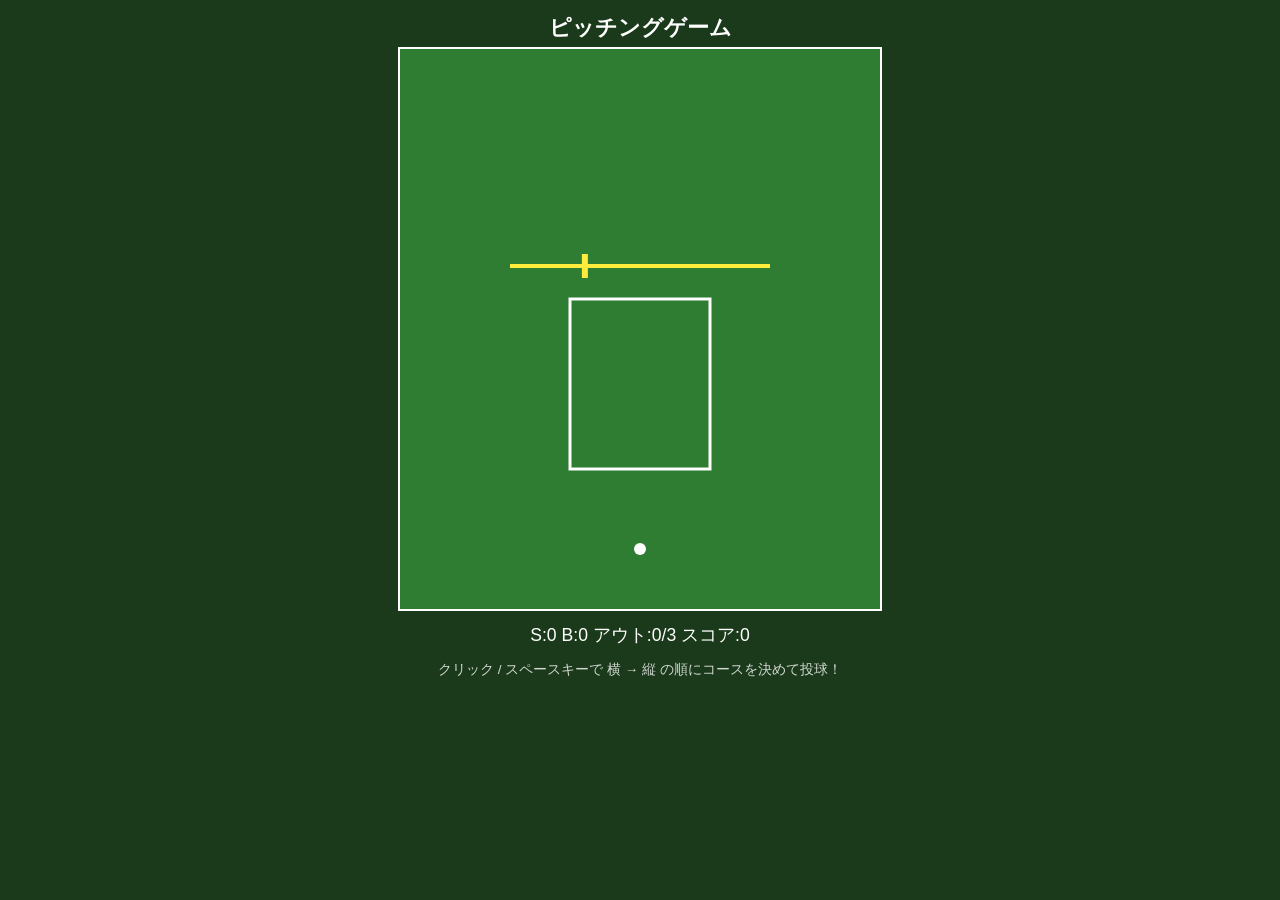
==== index.html @ a8d301cc "ピッチングゲームの初期実装 Co-Authored-By: Claude Sonnet 5.5 <noreply@anthropic.com>" ====
<!DOCTYPE html>
<html lang="ja">
<head>
<meta charset="UTF-8">
<meta name="viewport" content="width=device-width, initial-scale=1">
<title>ピッチングゲーム</title>
<link rel="stylesheet" href="src/style.css">
</head>
<body>
<main>
  <h1>ピッチングゲーム</h1>
  <canvas id="game" width="480" height="560"></canvas>
  <p id="hud"></p>
  <p class="help">クリック / スペースキーで 横 → 縦 の順にコースを決めて投球！</p>
</main>
<script src="src/game.js"></script>
</body>
</html>
---- src/style.css ----
body { margin: 0; background: #1b3a1b; color: #fff; font-family: sans-serif; text-align: center; }
h1 { margin: 12px 0 4px; font-size: 1.4rem; }
canvas { background: #2e7d32; border: 2px solid #fff; max-width: 100%; touch-action: manipulation; }
#hud { font-size: 1.1rem; margin: 8px 0 0; }
.help { font-size: .85rem; opacity: .8; }
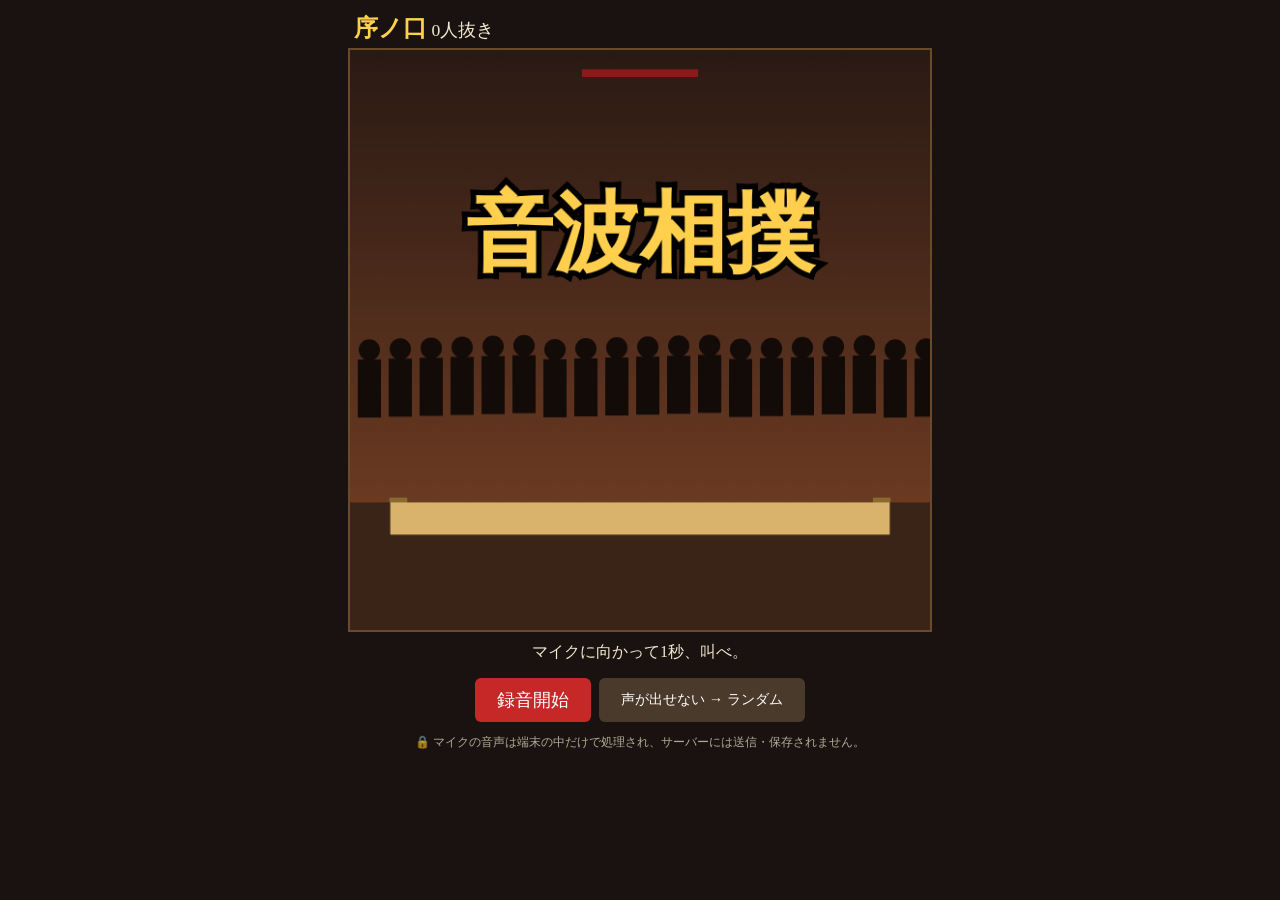
==== commit 3c28d1e2: "ゲームをリポジトリ直下に移動（Pagesの公開URLを短くする） Co-Authored-By: Claude Sonnet 5.5 <noreply@anthropic.com>" ====
--- a/index.html
+++ b/index.html
@@ -2,17 +2,37 @@
 <html lang="ja">
 <head>
 <meta charset="UTF-8">
-<meta name="viewport" content="width=device-width, initial-scale=1">
-<title>ピッチングゲーム</title>
+<meta name="viewport" content="width=device-width, initial-scale=1, viewport-fit=cover">
+<meta name="theme-color" content="#1a1210">
+<title>音波相撲</title>
 <link rel="stylesheet" href="src/style.css">
 </head>
 <body>
-<main>
-  <h1>ピッチングゲーム</h1>
-  <canvas id="game" width="480" height="560"></canvas>
-  <p id="hud"></p>
-  <p class="help">クリック / スペースキーで 横 → 縦 の順にコースを決めて投球！</p>
-</main>
-<script src="src/game.js"></script>
+<div id="app">
+  <header>
+    <div><span id="rank">序ノ口</span> <span id="streak">0人抜き</span></div>
+    <div id="opp"></div>
+  </header>
+  <canvas id="stage" width="600" height="600"></canvas>
+  <footer>
+    <p id="status">マイクに向かって1秒、叫べ。</p>
+    <div class="row">
+      <button id="btnRec">録音開始</button>
+      <button id="btnRandom" class="sub">声が出せない → ランダム</button>
+    </div>
+    <p class="note">🔒 マイクの音声は端末の中だけで処理され、サーバーには送信・保存されません。</p>
+  </footer>
+  <div id="result" hidden>
+    <img id="card" alt="結果カード">
+    <div class="row">
+      <button id="btnShare">共有</button>
+      <button id="btnSave" class="sub">画像を保存</button>
+      <button id="btnRetry" class="sub">もう一度</button>
+    </div>
+  </div>
+</div>
+<script src="vendor/matter.min.js"></script>
+<script src="src/core.js"></script>
+<script src="src/main.js"></script>
 </body>
 </html>
--- a/src/style.css
+++ b/src/style.css
@@ -1,5 +1,24 @@
-body { margin: 0; background: #1b3a1b; color: #fff; font-family: sans-serif; text-align: center; }
-h1 { margin: 12px 0 4px; font-size: 1.4rem; }
-canvas { background: #2e7d32; border: 2px solid #fff; max-width: 100%; touch-action: manipulation; }
-#hud { font-size: 1.1rem; margin: 8px 0 0; }
-.help { font-size: .85rem; opacity: .8; }
+* { box-sizing: border-box; }
+html { -webkit-text-size-adjust: 100%; }
+body { margin: 0; -webkit-tap-highlight-color: transparent; padding: env(safe-area-inset-top) env(safe-area-inset-right) env(safe-area-inset-bottom) env(safe-area-inset-left); background: #1a1210; color: #f4e9d0; font-family: "Hiragino Mincho ProN", "Yu Mincho", serif; }
+#app { max-width: 600px; margin: 0 auto; padding: 8px; position: relative; }
+header { display: flex; justify-content: space-between; align-items: baseline; padding: 4px 6px; font-size: 1.1rem; }
+#rank { font-size: 1.5rem; font-weight: bold; color: #ffcf4d; }
+#opp { opacity: .85; }
+canvas#stage { width: 100%; height: auto; display: block; border: 2px solid #6b4a2b; touch-action: manipulation; }
+footer { text-align: center; }
+footer .note { font-size: .75rem; opacity: .7; margin: 12px 0 4px; }
+#status { min-height: 1.6em; margin: 10px 0; }
+.row { display: flex; gap: 8px; justify-content: center; flex-wrap: wrap; }
+button { font: inherit; font-size: 1.1rem; padding: 10px 22px; border: 0; border-radius: 6px; background: #c62828; color: #fff; cursor: pointer; }
+button.sub { background: #4a3a2b; font-size: .9rem; }
+button:disabled { opacity: .4; cursor: default; }
+#result { position: absolute; inset: 0; background: rgba(10, 6, 4, .92); display: flex; flex-direction: column; align-items: center; justify-content: center; gap: 12px; padding: 12px; }
+#result[hidden] { display: none; }
+#card { max-width: 100%; max-height: 75vh; border: 2px solid #ffcf4d; }
+
+@media (max-width: 480px) {
+  header { font-size: .95rem; }
+  #rank { font-size: 1.2rem; }
+  button { padding: 14px 20px; }
+}
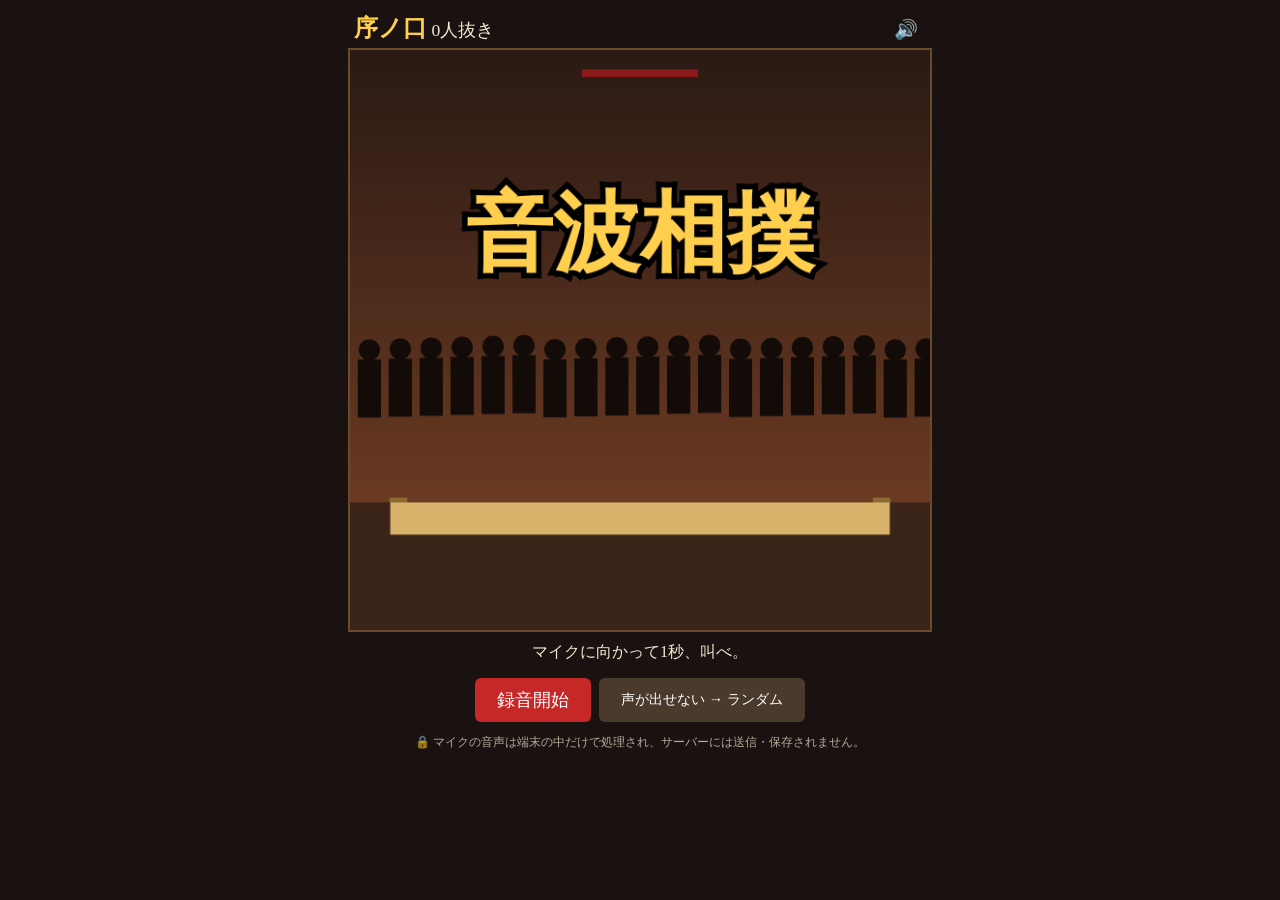
==== commit 03fa0ecf: "効果音を追加（太鼓・拍子木・衝突音・歓声、ミュートボタン） Co-Authored-By: Claude Sonnet 5.5 <noreply@anthropic.com>" ====
--- a/index.html
+++ b/index.html
@@ -12,6 +12,7 @@
   <header>
     <div><span id="rank">序ノ口</span> <span id="streak">0人抜き</span></div>
     <div id="opp"></div>
+    <button id="btnMute" class="mute" aria-label="音のオン/オフ">🔊</button>
   </header>
   <canvas id="stage" width="600" height="600"></canvas>
   <footer>
@@ -33,6 +34,7 @@
 </div>
 <script src="vendor/matter.min.js"></script>
 <script src="src/core.js"></script>
+<script src="src/sound.js"></script>
 <script src="src/main.js"></script>
 </body>
 </html>
--- a/src/style.css
+++ b/src/style.css
@@ -8,6 +8,7 @@
 canvas#stage { width: 100%; height: auto; display: block; border: 2px solid #6b4a2b; touch-action: manipulation; }
 footer { text-align: center; }
 footer .note { font-size: .75rem; opacity: .7; margin: 12px 0 4px; }
+button.mute { background: none; padding: 2px 8px; font-size: 1.2rem; }
 #status { min-height: 1.6em; margin: 10px 0; }
 .row { display: flex; gap: 8px; justify-content: center; flex-wrap: wrap; }
 button { font: inherit; font-size: 1.1rem; padding: 10px 22px; border: 0; border-radius: 6px; background: #c62828; color: #fff; cursor: pointer; }
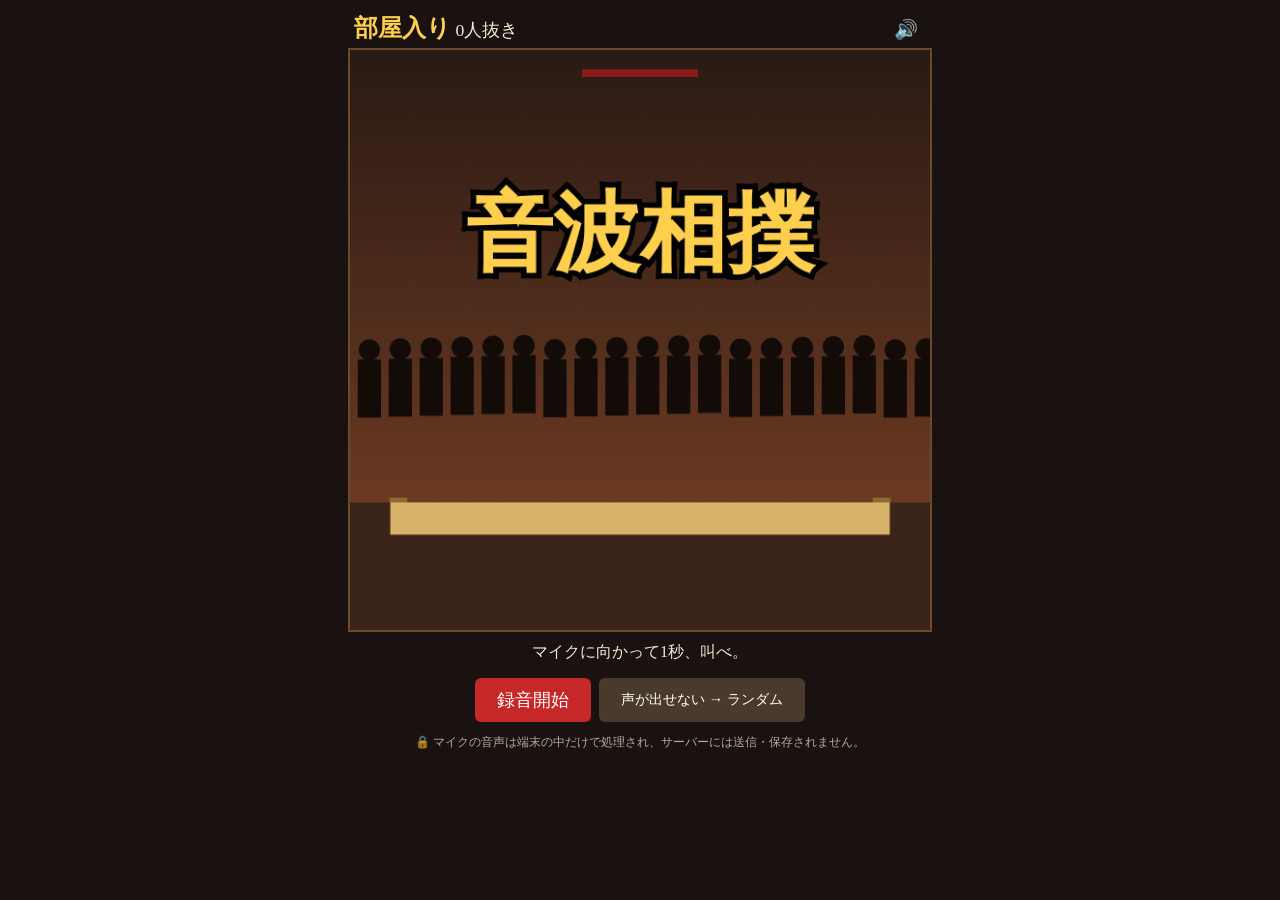
==== commit bcab4dc3: "番付を20連勝で横綱・30連勝で伝説級に再設計、連勝バランスをシミュレーションで調整 Co-Authored-By: Claude Sonnet 5.5 <noreply@anthropic.com>" ====
--- a/index.html
+++ b/index.html
@@ -10,12 +10,13 @@
 <body>
 <div id="app">
   <header>
-    <div><span id="rank">序ノ口</span> <span id="streak">0人抜き</span></div>
+    <div><span id="rank">部屋入り</span> <span id="streak">0人抜き</span></div>
     <div id="opp"></div>
     <button id="btnMute" class="mute" aria-label="音のオン/オフ">🔊</button>
   </header>
   <canvas id="stage" width="600" height="600"></canvas>
   <footer>
+    <div id="recbar" hidden><div id="recfill"></div></div>
     <p id="status">マイクに向かって1秒、叫べ。</p>
     <div class="row">
       <button id="btnRec">録音開始</button>
--- a/src/style.css
+++ b/src/style.css
@@ -9,6 +9,9 @@
 footer { text-align: center; }
 footer .note { font-size: .75rem; opacity: .7; margin: 12px 0 4px; }
 button.mute { background: none; padding: 2px 8px; font-size: 1.2rem; }
+#recbar { height: 14px; margin: 10px auto 0; max-width: 360px; background: #3a2a20; border-radius: 7px; overflow: hidden; border: 1px solid #6b4a2b; }
+#recbar[hidden] { display: none; }
+#recfill { height: 100%; width: 100%; background: linear-gradient(90deg, #ff5252, #ffcf4d); }
 #status { min-height: 1.6em; margin: 10px 0; }
 .row { display: flex; gap: 8px; justify-content: center; flex-wrap: wrap; }
 button { font: inherit; font-size: 1.1rem; padding: 10px 22px; border: 0; border-radius: 6px; background: #c62828; color: #fff; cursor: pointer; }
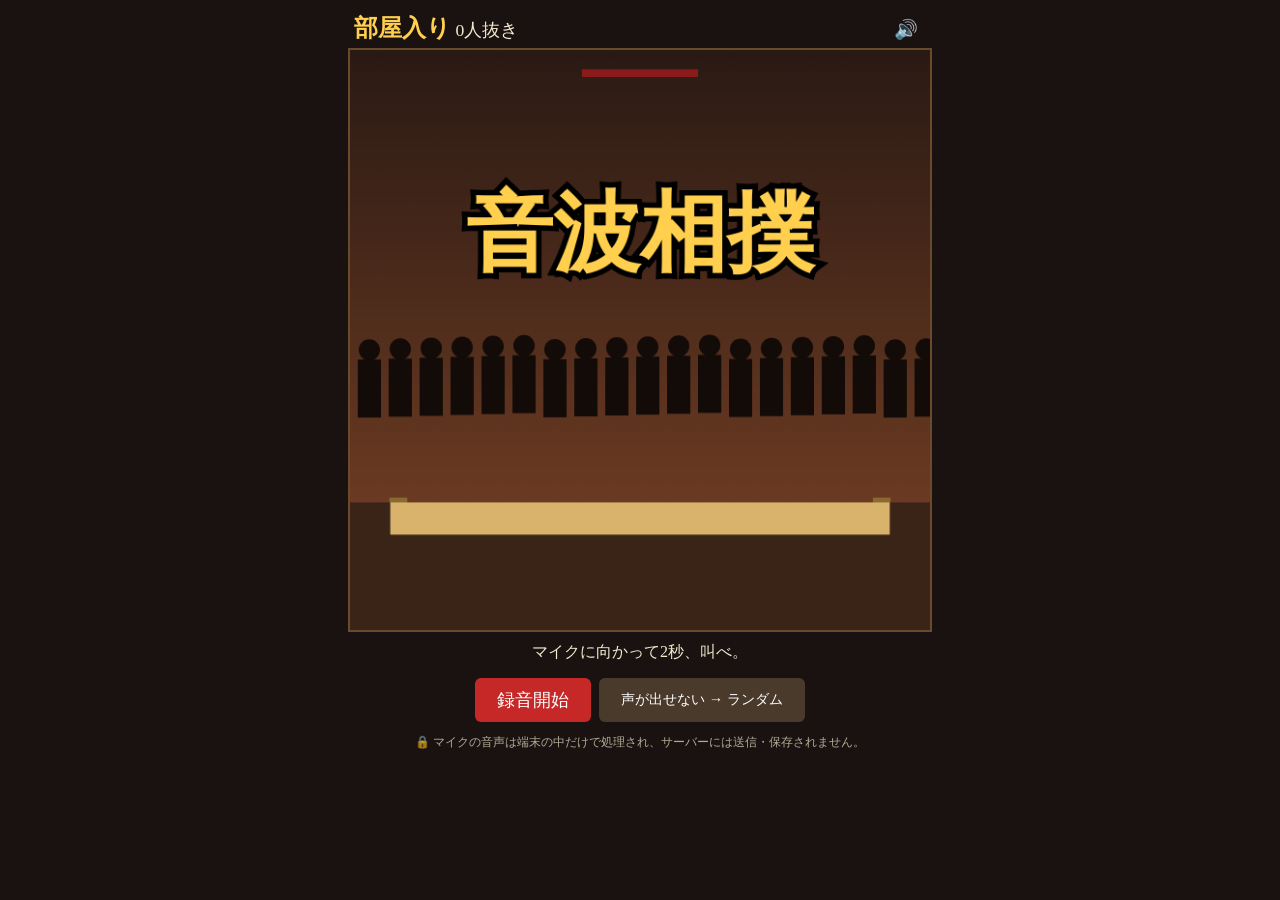
==== commit db4d79e9: "録音時間を2秒に変更 Co-Authored-By: Claude Sonnet 5.5 <noreply@anthropic.com>" ====
--- a/index.html
+++ b/index.html
@@ -17,7 +17,7 @@
   <canvas id="stage" width="600" height="600"></canvas>
   <footer>
     <div id="recbar" hidden><div id="recfill"></div></div>
-    <p id="status">マイクに向かって1秒、叫べ。</p>
+    <p id="status">マイクに向かって2秒、叫べ。</p>
     <div class="row">
       <button id="btnRec">録音開始</button>
       <button id="btnRandom" class="sub">声が出せない → ランダム</button>
